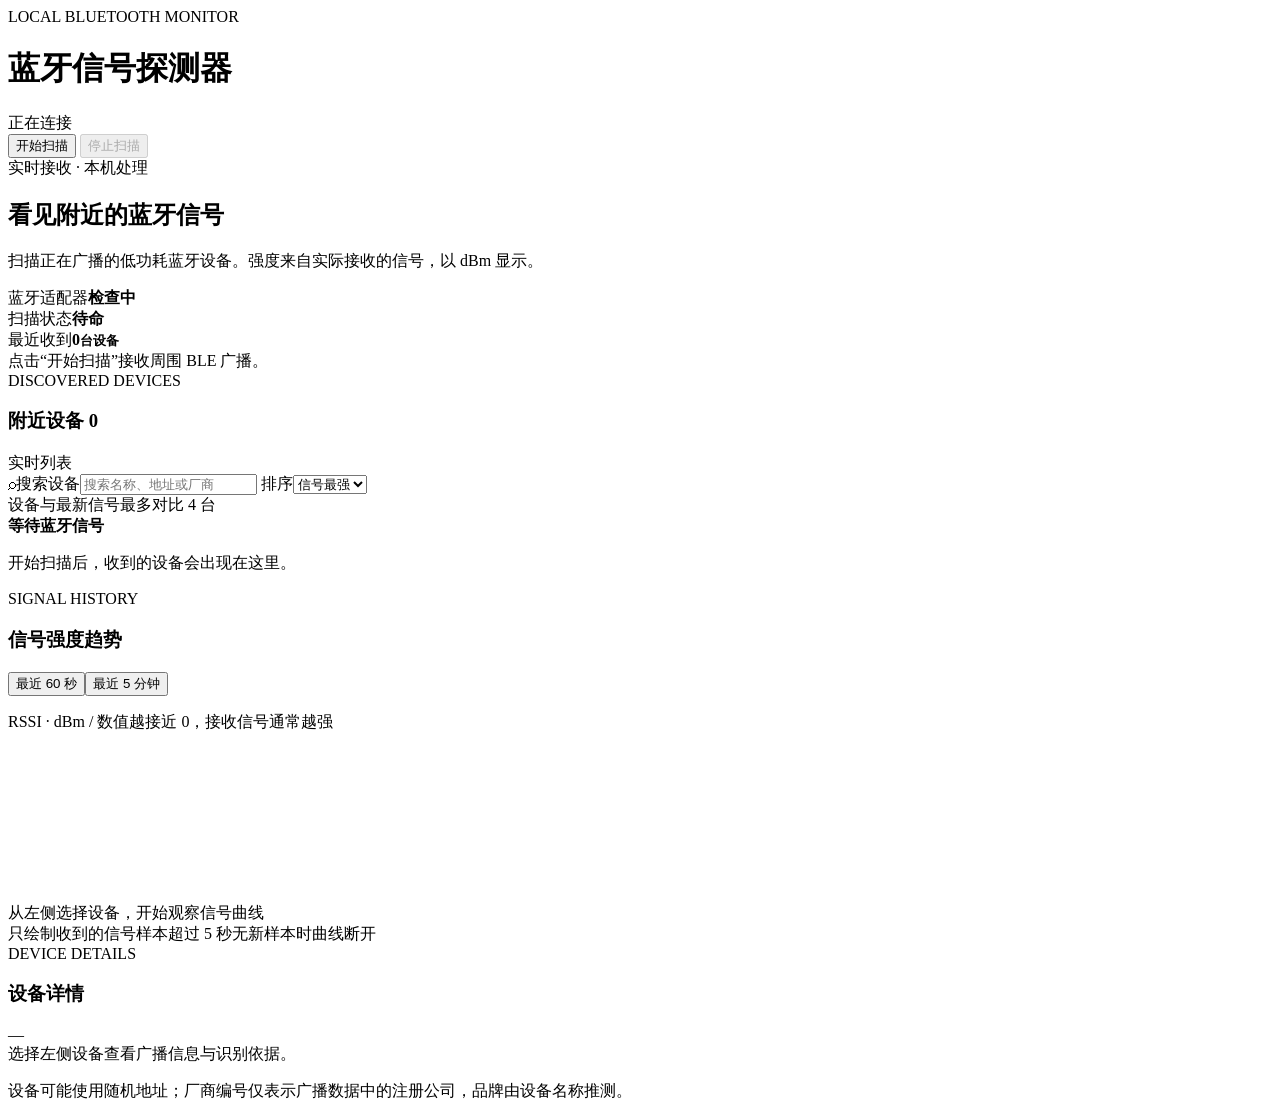
==== bluetooth_searcher/static/index.html @ 8bf12685 "Initial commit: Bluetooth signal monitor" ====
<!doctype html>
<html lang="zh-CN">
<head>
  <meta charset="utf-8">
  <meta name="viewport" content="width=device-width, initial-scale=1">
  <meta name="theme-color" content="#f5f7fb">
  <title>蓝牙信号探测器</title>
  <link rel="stylesheet" href="/static/styles.css">
  <script defer src="/static/vendor/chart.umd.min.js"></script>
  <script defer src="/static/app.js"></script>
</head>
<body>
  <div class="shell">
    <header class="topbar">
      <div class="brand">
        <div class="brand-mark" aria-hidden="true"><span></span><span></span><span></span></div>
        <div>
          <div class="eyebrow">LOCAL BLUETOOTH MONITOR</div>
          <h1>蓝牙信号探测器</h1>
        </div>
      </div>
      <div class="topbar-actions">
        <div class="connection" id="connection" aria-live="polite"><span class="dot"></span><span>正在连接</span></div>
        <button class="button button-primary" id="startButton" type="button">开始扫描</button>
        <button class="button button-quiet" id="stopButton" type="button" disabled>停止扫描</button>
      </div>
    </header>

    <main>
      <section class="intro">
        <div>
          <div class="section-kicker"><span class="kicker-line"></span> 实时接收 · 本机处理</div>
          <h2>看见附近的蓝牙信号</h2>
          <p>扫描正在广播的低功耗蓝牙设备。强度来自实际接收的信号，以 dBm 显示。</p>
        </div>
        <div class="metrics" aria-label="扫描概览">
          <div class="metric"><span>蓝牙适配器</span><strong id="radioMetric">检查中</strong></div>
          <div class="metric"><span>扫描状态</span><strong id="scanMetric">待命</strong></div>
          <div class="metric metric-count"><span>最近收到</span><strong><span id="freshCount">0</span><small>台设备</small></strong></div>
        </div>
      </section>

      <div class="notice" id="notice" role="status" aria-live="polite">点击“开始扫描”接收周围 BLE 广播。</div>

      <div class="workspace">
        <section class="panel device-panel" aria-labelledby="deviceTitle">
          <div class="panel-heading">
            <div><div class="panel-kicker">DISCOVERED DEVICES</div><h3 id="deviceTitle">附近设备 <span id="deviceTotal" class="count-pill">0</span></h3></div>
            <div class="live-mark"><span></span> 实时列表</div>
          </div>
          <div class="device-tools">
            <label class="search-box"><span class="search-icon" aria-hidden="true">⌕</span><span class="sr-only">搜索设备</span><input id="searchInput" type="search" placeholder="搜索名称、地址或厂商"></label>
            <label class="sort-box"><span class="sr-only">排序</span><select id="sortSelect"><option value="strength">信号最强</option><option value="recent">最近收到</option><option value="name">设备名称</option></select></label>
          </div>
          <div class="list-caption"><span>设备与最新信号</span><span>最多对比 4 台</span></div>
          <div id="deviceList" class="device-list" aria-live="polite">
            <div class="empty-list"><div class="empty-rings" aria-hidden="true"><span></span></div><strong>等待蓝牙信号</strong><p>开始扫描后，收到的设备会出现在这里。</p></div>
          </div>
        </section>

        <div class="right-column">
          <section class="panel chart-panel" aria-labelledby="chartTitle">
            <div class="panel-heading chart-heading">
              <div><div class="panel-kicker">SIGNAL HISTORY</div><h3 id="chartTitle">信号强度趋势</h3></div>
              <div class="segmented" role="group" aria-label="图表时间范围"><button type="button" data-window="60" class="active" aria-pressed="true">最近 60 秒</button><button type="button" data-window="300" aria-pressed="false">最近 5 分钟</button></div>
            </div>
            <p class="chart-subtitle">RSSI · dBm <span class="subtitle-separator">/</span> 数值越接近 0，接收信号通常越强</p>
            <div class="chart-wrap"><canvas id="signalChart" aria-label="所选设备的实时信号强度曲线" role="img"></canvas><div class="chart-empty" id="chartEmpty">从左侧选择设备，开始观察信号曲线</div></div>
            <div class="chart-foot"><span><i class="foot-dot"></i> 只绘制收到的信号样本</span><span>超过 5 秒无新样本时曲线断开</span></div>
          </section>

          <section class="panel detail-panel" aria-labelledby="detailTitle">
            <div class="panel-heading detail-heading"><div><div class="panel-kicker">DEVICE DETAILS</div><h3 id="detailTitle">设备详情</h3></div><span class="detail-index" id="detailIndex">—</span></div>
            <div id="detailContent" class="detail-empty">选择左侧设备查看广播信息与识别依据。</div>
          </section>
        </div>
      </div>
      <p class="footer-note">设备可能使用随机地址；厂商编号仅表示广播数据中的注册公司，品牌由设备名称推测。</p>
    </main>
  </div>
</body>
</html>
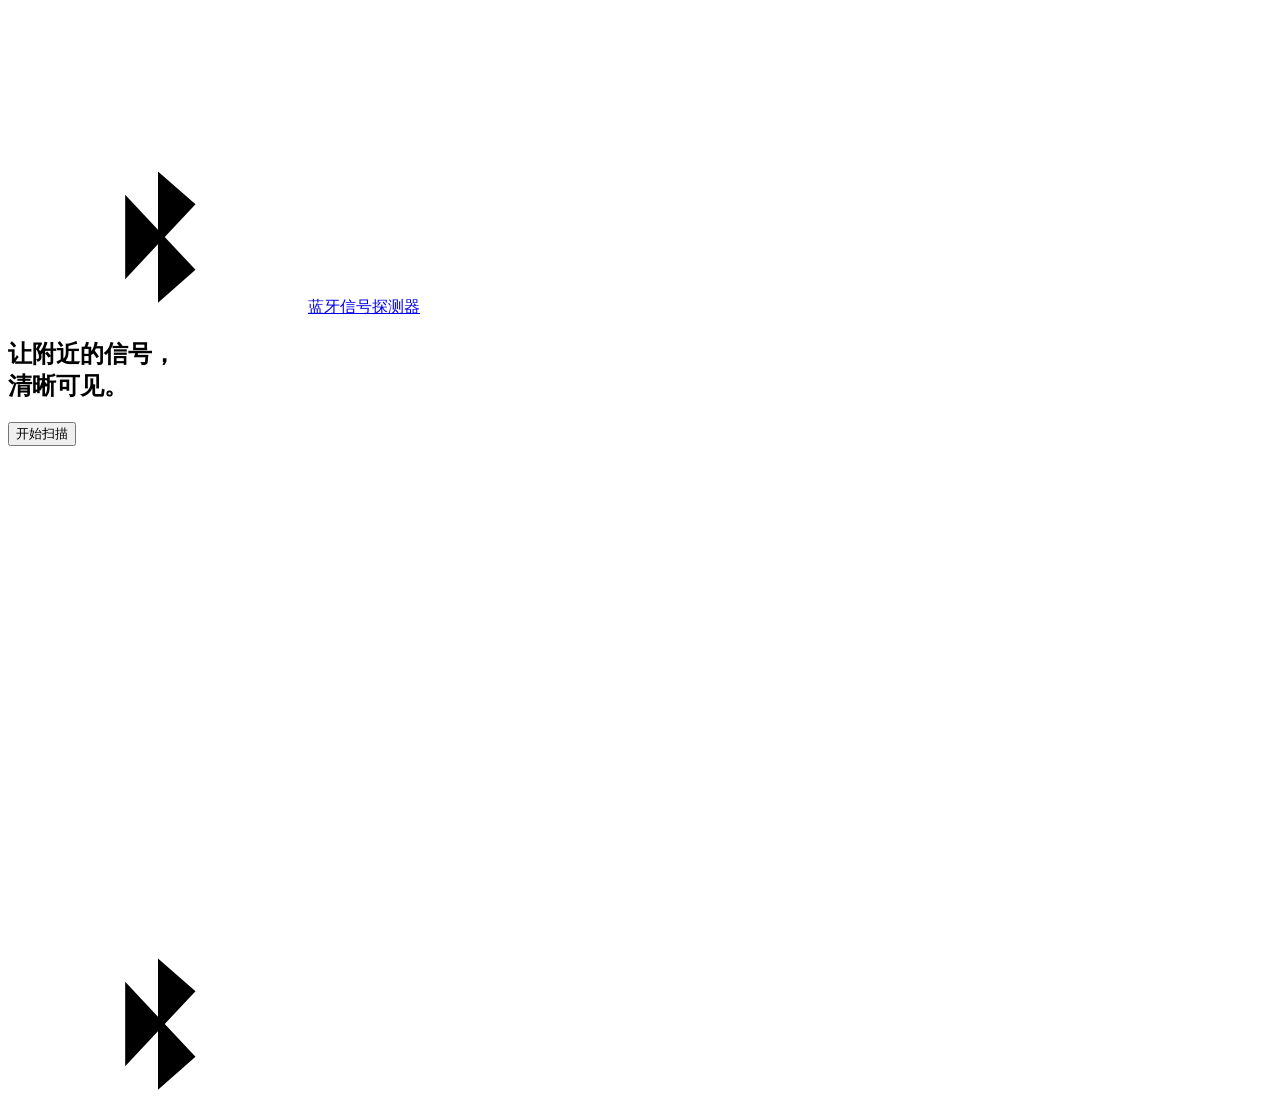
==== commit fb783727: "前端页面改造版" ====
--- a/bluetooth_searcher/static/index.html
+++ b/bluetooth_searcher/static/index.html
@@ -3,80 +3,39 @@
 <head>
   <meta charset="utf-8">
   <meta name="viewport" content="width=device-width, initial-scale=1">
-  <meta name="theme-color" content="#f5f7fb">
-  <title>蓝牙信号探测器</title>
+  <meta name="theme-color" content="#fafafa">
+  <title>蓝牙信号探测器 · 让信号清晰可见</title>
   <link rel="stylesheet" href="/static/styles.css">
-  <script defer src="/static/vendor/chart.umd.min.js"></script>
-  <script defer src="/static/app.js"></script>
+  <script defer src="/static/home.js"></script>
 </head>
-<body>
-  <div class="shell">
-    <header class="topbar">
-      <div class="brand">
-        <div class="brand-mark" aria-hidden="true"><span></span><span></span><span></span></div>
-        <div>
-          <div class="eyebrow">LOCAL BLUETOOTH MONITOR</div>
-          <h1>蓝牙信号探测器</h1>
-        </div>
+<body class="home-page">
+  <svg class="icon-defs" xmlns="http://www.w3.org/2000/svg" aria-hidden="true"><defs>
+    <symbol id="icon-bluetooth" viewBox="0 0 24 32"><path d="M5 7 20 23 12 30V2l8 7L5 25"/></symbol>
+  </defs></svg>
+  <header class="topbar"><nav class="nav-inner" aria-label="主导航">
+    <a class="brand" href="/" aria-label="蓝牙信号探测器首页"><svg class="brand-mark" aria-hidden="true"><use href="#icon-bluetooth"/></svg><span>蓝牙信号探测器</span></a>
+  </nav></header>
+  <main class="home-main">
+    <section class="hero" aria-labelledby="heroTitle">
+      <div class="hero-copy">
+        <h1 id="heroTitle" class="hero-enter">让附近的信号，<br><span>清晰可见。</span></h1>
+        <div class="hero-actions hero-enter"><button class="button button-primary button-hero" id="startButton" type="button">开始扫描</button></div>
+        <p id="homeError" class="home-error" role="alert" hidden></p>
       </div>
-      <div class="topbar-actions">
-        <div class="connection" id="connection" aria-live="polite"><span class="dot"></span><span>正在连接</span></div>
-        <button class="button button-primary" id="startButton" type="button">开始扫描</button>
-        <button class="button button-quiet" id="stopButton" type="button" disabled>停止扫描</button>
+      <div class="signal-art hero-enter" id="signalArt" aria-hidden="true">
+        <div class="signal-halo"></div>
+        <svg class="signal-field" viewBox="0 0 760 300" fill="none">
+          <defs><linearGradient id="ringGradient" x1="380" y1="40" x2="380" y2="280" gradientUnits="userSpaceOnUse"><stop stop-color="#d8dce4"/><stop offset=".5" stop-color="#f0f2f6"/><stop offset="1" stop-color="#b9cae7"/></linearGradient></defs>
+          <ellipse class="field-ring" cx="380" cy="171" rx="348" ry="118"/>
+          <ellipse class="field-ring" cx="380" cy="171" rx="264" ry="90"/>
+          <ellipse class="field-ring" cx="380" cy="171" rx="178" ry="61"/>
+          <ellipse class="field-ring inner-ring" cx="380" cy="171" rx="91" ry="32"/>
+          <ellipse class="signal-wave" cx="380" cy="171" rx="178" ry="61"/>
+          <ellipse class="signal-wave wave-two" cx="380" cy="171" rx="178" ry="61"/>
+        </svg>
+        <div class="signal-core"><svg><use href="#icon-bluetooth"/></svg></div>
       </div>
-    </header>
-
-    <main>
-      <section class="intro">
-        <div>
-          <div class="section-kicker"><span class="kicker-line"></span> 实时接收 · 本机处理</div>
-          <h2>看见附近的蓝牙信号</h2>
-          <p>扫描正在广播的低功耗蓝牙设备。强度来自实际接收的信号，以 dBm 显示。</p>
-        </div>
-        <div class="metrics" aria-label="扫描概览">
-          <div class="metric"><span>蓝牙适配器</span><strong id="radioMetric">检查中</strong></div>
-          <div class="metric"><span>扫描状态</span><strong id="scanMetric">待命</strong></div>
-          <div class="metric metric-count"><span>最近收到</span><strong><span id="freshCount">0</span><small>台设备</small></strong></div>
-        </div>
-      </section>
-
-      <div class="notice" id="notice" role="status" aria-live="polite">点击“开始扫描”接收周围 BLE 广播。</div>
-
-      <div class="workspace">
-        <section class="panel device-panel" aria-labelledby="deviceTitle">
-          <div class="panel-heading">
-            <div><div class="panel-kicker">DISCOVERED DEVICES</div><h3 id="deviceTitle">附近设备 <span id="deviceTotal" class="count-pill">0</span></h3></div>
-            <div class="live-mark"><span></span> 实时列表</div>
-          </div>
-          <div class="device-tools">
-            <label class="search-box"><span class="search-icon" aria-hidden="true">⌕</span><span class="sr-only">搜索设备</span><input id="searchInput" type="search" placeholder="搜索名称、地址或厂商"></label>
-            <label class="sort-box"><span class="sr-only">排序</span><select id="sortSelect"><option value="strength">信号最强</option><option value="recent">最近收到</option><option value="name">设备名称</option></select></label>
-          </div>
-          <div class="list-caption"><span>设备与最新信号</span><span>最多对比 4 台</span></div>
-          <div id="deviceList" class="device-list" aria-live="polite">
-            <div class="empty-list"><div class="empty-rings" aria-hidden="true"><span></span></div><strong>等待蓝牙信号</strong><p>开始扫描后，收到的设备会出现在这里。</p></div>
-          </div>
-        </section>
-
-        <div class="right-column">
-          <section class="panel chart-panel" aria-labelledby="chartTitle">
-            <div class="panel-heading chart-heading">
-              <div><div class="panel-kicker">SIGNAL HISTORY</div><h3 id="chartTitle">信号强度趋势</h3></div>
-              <div class="segmented" role="group" aria-label="图表时间范围"><button type="button" data-window="60" class="active" aria-pressed="true">最近 60 秒</button><button type="button" data-window="300" aria-pressed="false">最近 5 分钟</button></div>
-            </div>
-            <p class="chart-subtitle">RSSI · dBm <span class="subtitle-separator">/</span> 数值越接近 0，接收信号通常越强</p>
-            <div class="chart-wrap"><canvas id="signalChart" aria-label="所选设备的实时信号强度曲线" role="img"></canvas><div class="chart-empty" id="chartEmpty">从左侧选择设备，开始观察信号曲线</div></div>
-            <div class="chart-foot"><span><i class="foot-dot"></i> 只绘制收到的信号样本</span><span>超过 5 秒无新样本时曲线断开</span></div>
-          </section>
-
-          <section class="panel detail-panel" aria-labelledby="detailTitle">
-            <div class="panel-heading detail-heading"><div><div class="panel-kicker">DEVICE DETAILS</div><h3 id="detailTitle">设备详情</h3></div><span class="detail-index" id="detailIndex">—</span></div>
-            <div id="detailContent" class="detail-empty">选择左侧设备查看广播信息与识别依据。</div>
-          </section>
-        </div>
-      </div>
-      <p class="footer-note">设备可能使用随机地址；厂商编号仅表示广播数据中的注册公司，品牌由设备名称推测。</p>
-    </main>
-  </div>
+    </section>
+  </main>
 </body>
 </html>
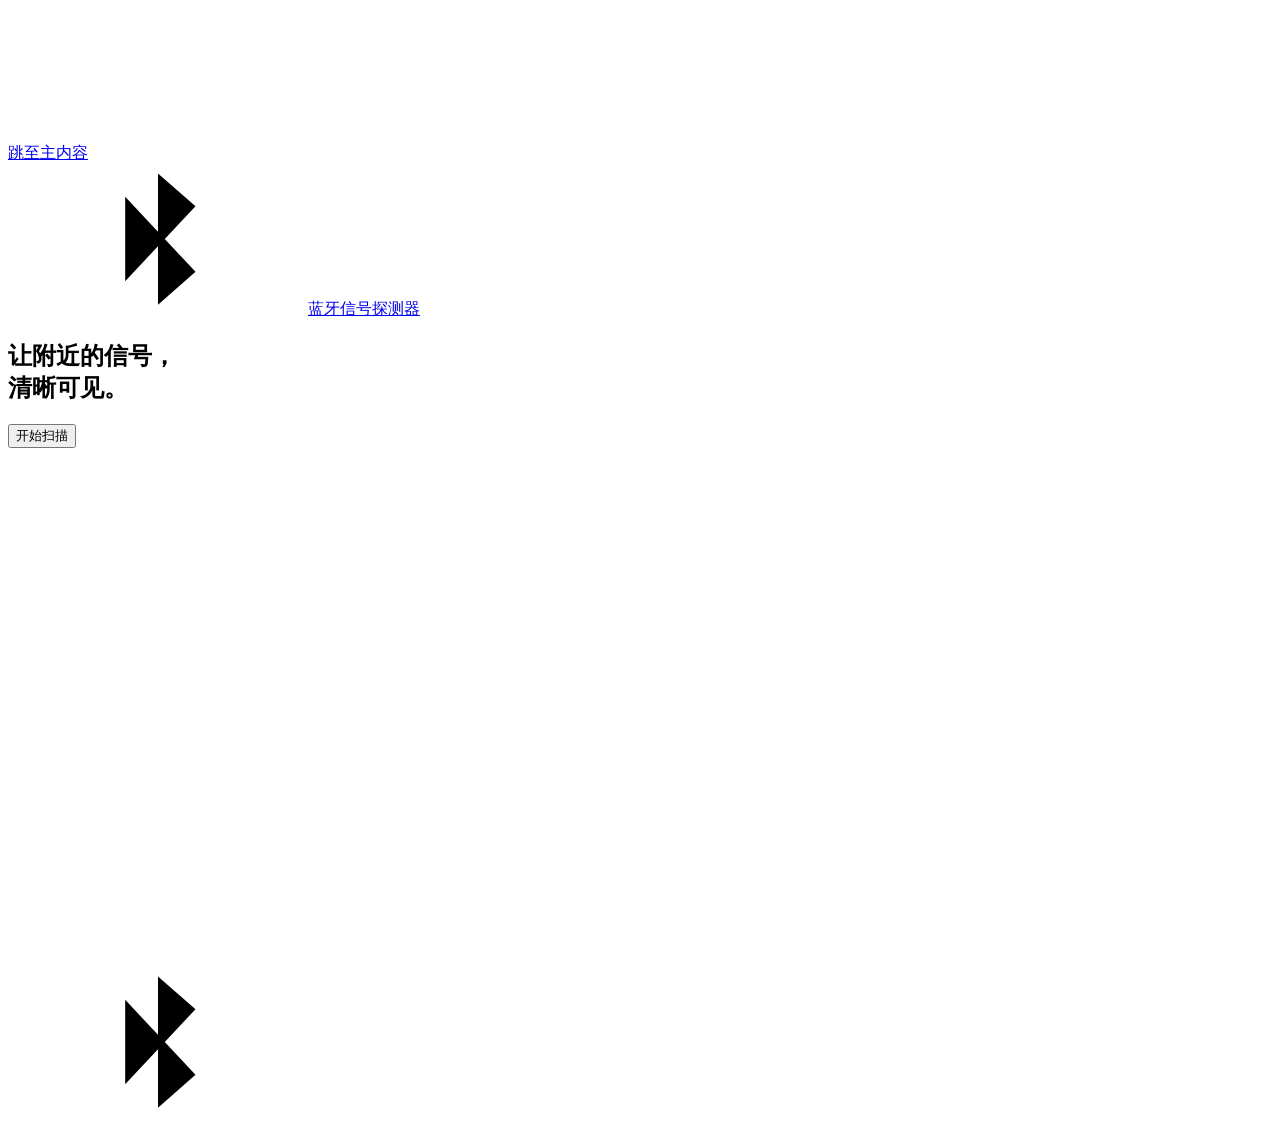
==== commit 28f47028: "前端页面优化版" ====
--- a/bluetooth_searcher/static/index.html
+++ b/bluetooth_searcher/static/index.html
@@ -9,18 +9,20 @@
   <script defer src="/static/home.js"></script>
 </head>
 <body class="home-page">
+  <a class="skip-link" href="#homeContent">跳至主内容</a>
   <svg class="icon-defs" xmlns="http://www.w3.org/2000/svg" aria-hidden="true"><defs>
     <symbol id="icon-bluetooth" viewBox="0 0 24 32"><path d="M5 7 20 23 12 30V2l8 7L5 25"/></symbol>
   </defs></svg>
   <header class="topbar"><nav class="nav-inner" aria-label="主导航">
-    <a class="brand" href="/" aria-label="蓝牙信号探测器首页"><svg class="brand-mark" aria-hidden="true"><use href="#icon-bluetooth"/></svg><span>蓝牙信号探测器</span></a>
+    <a class="brand" href="/" aria-label="蓝牙信号探测器首页" translate="no"><svg class="brand-mark" aria-hidden="true"><use href="#icon-bluetooth"/></svg><span>蓝牙信号探测器</span></a>
   </nav></header>
-  <main class="home-main">
+  <main class="home-main" id="homeContent" tabindex="-1">
     <section class="hero" aria-labelledby="heroTitle">
       <div class="hero-copy">
         <h1 id="heroTitle" class="hero-enter">让附近的信号，<br><span>清晰可见。</span></h1>
-        <div class="hero-actions hero-enter"><button class="button button-primary button-hero" id="startButton" type="button">开始扫描</button></div>
-        <p id="homeError" class="home-error" role="alert" hidden></p>
+        <div class="hero-actions hero-enter"><button class="button button-primary button-hero" id="startButton" type="button"><span class="button-spinner" aria-hidden="true"></span><span>开始扫描</span></button></div>
+        <p id="homeLoading" class="loading-status" role="status" aria-live="polite"></p>
+        <p id="homeError" class="home-error is-empty" role="status" aria-live="polite" aria-atomic="true"></p>
       </div>
       <div class="signal-art hero-enter" id="signalArt" aria-hidden="true">
         <div class="signal-halo"></div>
@@ -30,8 +32,8 @@
           <ellipse class="field-ring" cx="380" cy="171" rx="264" ry="90"/>
           <ellipse class="field-ring" cx="380" cy="171" rx="178" ry="61"/>
           <ellipse class="field-ring inner-ring" cx="380" cy="171" rx="91" ry="32"/>
-          <ellipse class="signal-wave" cx="380" cy="171" rx="178" ry="61"/>
-          <ellipse class="signal-wave wave-two" cx="380" cy="171" rx="178" ry="61"/>
+          <g class="signal-wave"><ellipse cx="380" cy="171" rx="178" ry="61"/></g>
+          <g class="signal-wave wave-two"><ellipse cx="380" cy="171" rx="178" ry="61"/></g>
         </svg>
         <div class="signal-core"><svg><use href="#icon-bluetooth"/></svg></div>
       </div>
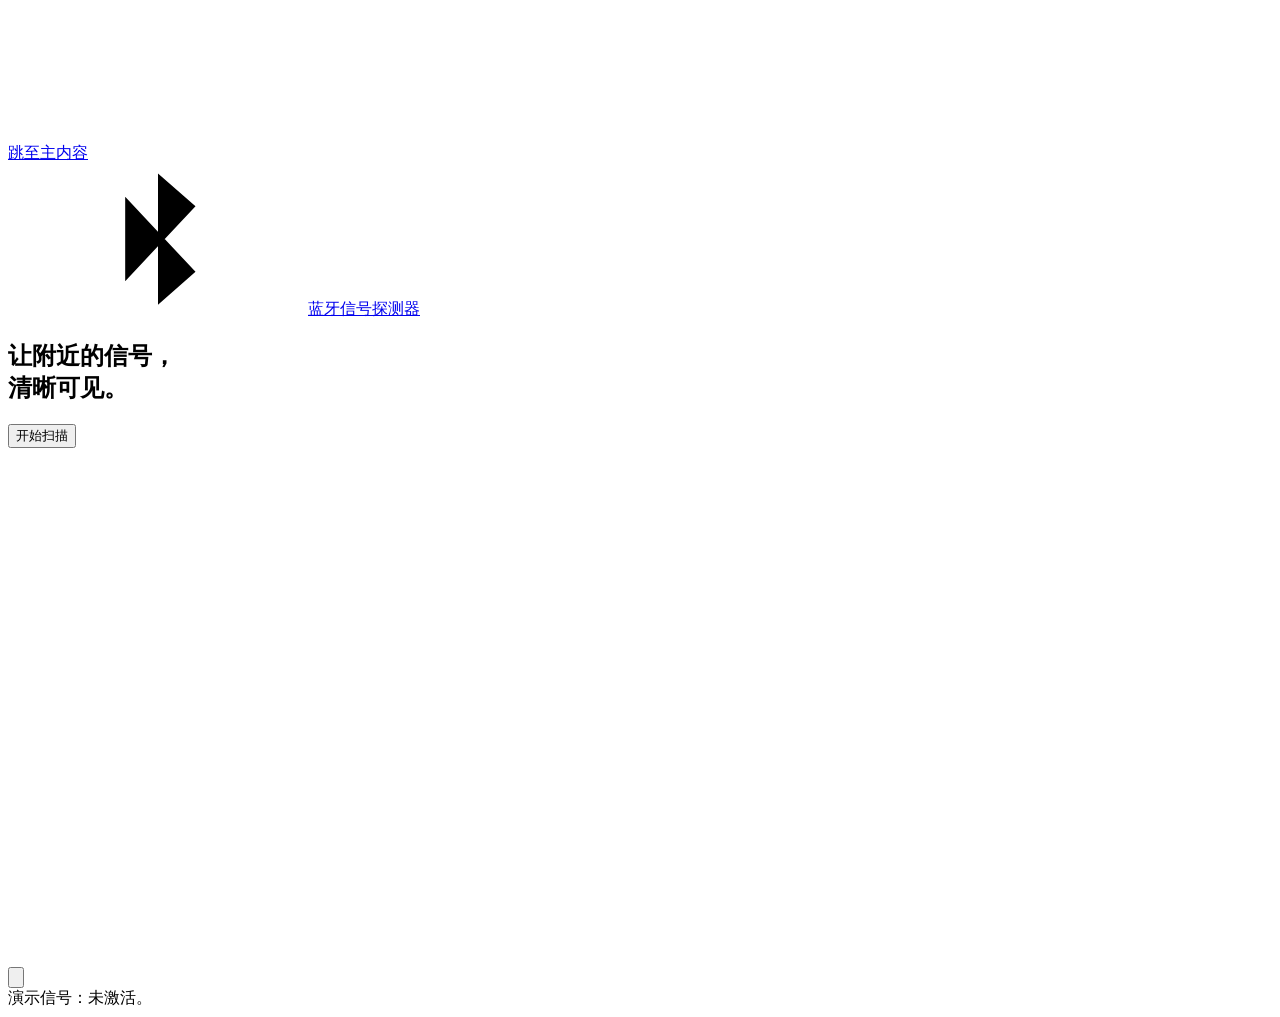
==== commit e52c650e: "新增首页信号探测动画" ====
--- a/bluetooth_searcher/static/index.html
+++ b/bluetooth_searcher/static/index.html
@@ -24,19 +24,39 @@
         <p id="homeLoading" class="loading-status" role="status" aria-live="polite"></p>
         <p id="homeError" class="home-error is-empty" role="status" aria-live="polite" aria-atomic="true"></p>
       </div>
-      <div class="signal-art hero-enter" id="signalArt" aria-hidden="true">
-        <div class="signal-halo"></div>
-        <svg class="signal-field" viewBox="0 0 760 300" fill="none">
-          <defs><linearGradient id="ringGradient" x1="380" y1="40" x2="380" y2="280" gradientUnits="userSpaceOnUse"><stop stop-color="#d8dce4"/><stop offset=".5" stop-color="#f0f2f6"/><stop offset="1" stop-color="#b9cae7"/></linearGradient></defs>
-          <ellipse class="field-ring" cx="380" cy="171" rx="348" ry="118"/>
-          <ellipse class="field-ring" cx="380" cy="171" rx="264" ry="90"/>
-          <ellipse class="field-ring" cx="380" cy="171" rx="178" ry="61"/>
-          <ellipse class="field-ring inner-ring" cx="380" cy="171" rx="91" ry="32"/>
-          <g class="signal-wave"><ellipse cx="380" cy="171" rx="178" ry="61"/></g>
-          <g class="signal-wave wave-two"><ellipse cx="380" cy="171" rx="178" ry="61"/></g>
-        </svg>
-        <div class="signal-core"><svg><use href="#icon-bluetooth"/></svg></div>
+      <div class="signal-art" id="signalArt">
+        <div class="signal-entry hero-enter">
+          <div class="signal-scene" id="signalScene">
+            <div class="signal-field-layer" id="signalFieldLayer" aria-hidden="true">
+              <div class="signal-halo"></div>
+              <svg class="signal-field" viewBox="0 0 760 300" fill="none">
+                <defs><linearGradient id="ringGradient" x1="380" y1="40" x2="380" y2="280" gradientUnits="userSpaceOnUse"><stop stop-color="#d8dce4"/><stop offset=".5" stop-color="#f0f2f6"/><stop offset="1" stop-color="#b9cae7"/></linearGradient></defs>
+                <ellipse class="field-ring" cx="380" cy="171" rx="348" ry="118"/>
+                <ellipse class="field-ring" cx="380" cy="171" rx="264" ry="90"/>
+                <ellipse class="field-ring" cx="380" cy="171" rx="178" ry="61"/>
+                <ellipse class="field-ring inner-ring" cx="380" cy="171" rx="91" ry="32"/>
+                <g class="signal-wave"><ellipse cx="380" cy="171" rx="178" ry="61"/></g>
+                <g class="signal-wave wave-two"><ellipse cx="380" cy="171" rx="178" ry="61"/></g>
+              </svg>
+            </div>
+            <div class="signal-core-layer" id="signalCoreLayer">
+              <button class="signal-core" id="strengthToggle" type="button" aria-label="当前演示信号：未激活。点击切换至弱信号">
+                <svg class="signal-symbol" id="signalSymbol" viewBox="0 0 60 62" data-level="idle" aria-hidden="true" focusable="false">
+                  <path class="signal-bar-outline" d="M5 21 C17 7 43 7 55 21 C56.4 22.6 56.4 24 55 25.3 L51.5 28.1 C50.3 29 49.2 28.5 48.2 27.3 C39 16.4 21 16.4 11.8 27.3 C10.8 28.5 9.7 29 8.5 28.1 L5 25.3 C3.6 24 3.6 22.6 5 21 Z"/>
+                  <path class="signal-bar-outline" d="M13.4 31 C22.4 21.6 37.6 21.6 46.6 31 C47.8 32.3 47.8 33.6 46.5 34.8 L43 37.6 C41.8 38.4 40.8 38 39.8 36.9 C34.4 30.8 25.6 30.8 20.2 36.9 C19.2 38 18.2 38.4 17 37.6 L13.5 34.8 C12.2 33.6 12.2 32.3 13.4 31 Z"/>
+                  <path class="signal-bar-outline" d="M21.5 41 C26 36.5 34 36.5 38.5 41 C39.7 42.2 39.7 43.5 38.4 44.6 L35 47.2 C33.8 48.1 32.7 47.7 31.7 46.6 C30.8 45.6 29.2 45.6 28.3 46.6 C27.3 47.7 26.2 48.1 25 47.2 L21.6 44.6 C20.3 43.5 20.3 42.2 21.5 41 Z"/>
+                  <path class="signal-bar-fill" data-step="3" d="M5 21 C17 7 43 7 55 21 C56.4 22.6 56.4 24 55 25.3 L51.5 28.1 C50.3 29 49.2 28.5 48.2 27.3 C39 16.4 21 16.4 11.8 27.3 C10.8 28.5 9.7 29 8.5 28.1 L5 25.3 C3.6 24 3.6 22.6 5 21 Z"/>
+                  <path class="signal-bar-fill" data-step="2" d="M13.4 31 C22.4 21.6 37.6 21.6 46.6 31 C47.8 32.3 47.8 33.6 46.5 34.8 L43 37.6 C41.8 38.4 40.8 38 39.8 36.9 C34.4 30.8 25.6 30.8 20.2 36.9 C19.2 38 18.2 38.4 17 37.6 L13.5 34.8 C12.2 33.6 12.2 32.3 13.4 31 Z"/>
+                  <path class="signal-bar-fill" data-step="1" d="M21.5 41 C26 36.5 34 36.5 38.5 41 C39.7 42.2 39.7 43.5 38.4 44.6 L35 47.2 C33.8 48.1 32.7 47.7 31.7 46.6 C30.8 45.6 29.2 45.6 28.3 46.6 C27.3 47.7 26.2 48.1 25 47.2 L21.6 44.6 C20.3 43.5 20.3 42.2 21.5 41 Z"/>
+                  <ellipse class="signal-dot-outline" cx="30" cy="55.3" rx="4.5" ry="2.6"/>
+                  <ellipse class="signal-dot-fill" cx="30" cy="55.3" rx="4.5" ry="2.6"/>
+                </svg>
+              </button>
+            </div>
+          </div>
+        </div>
       </div>
+      <span class="sr-only" id="strengthStatus" role="status" aria-live="polite" aria-atomic="true">演示信号：未激活。</span>
     </section>
   </main>
 </body>
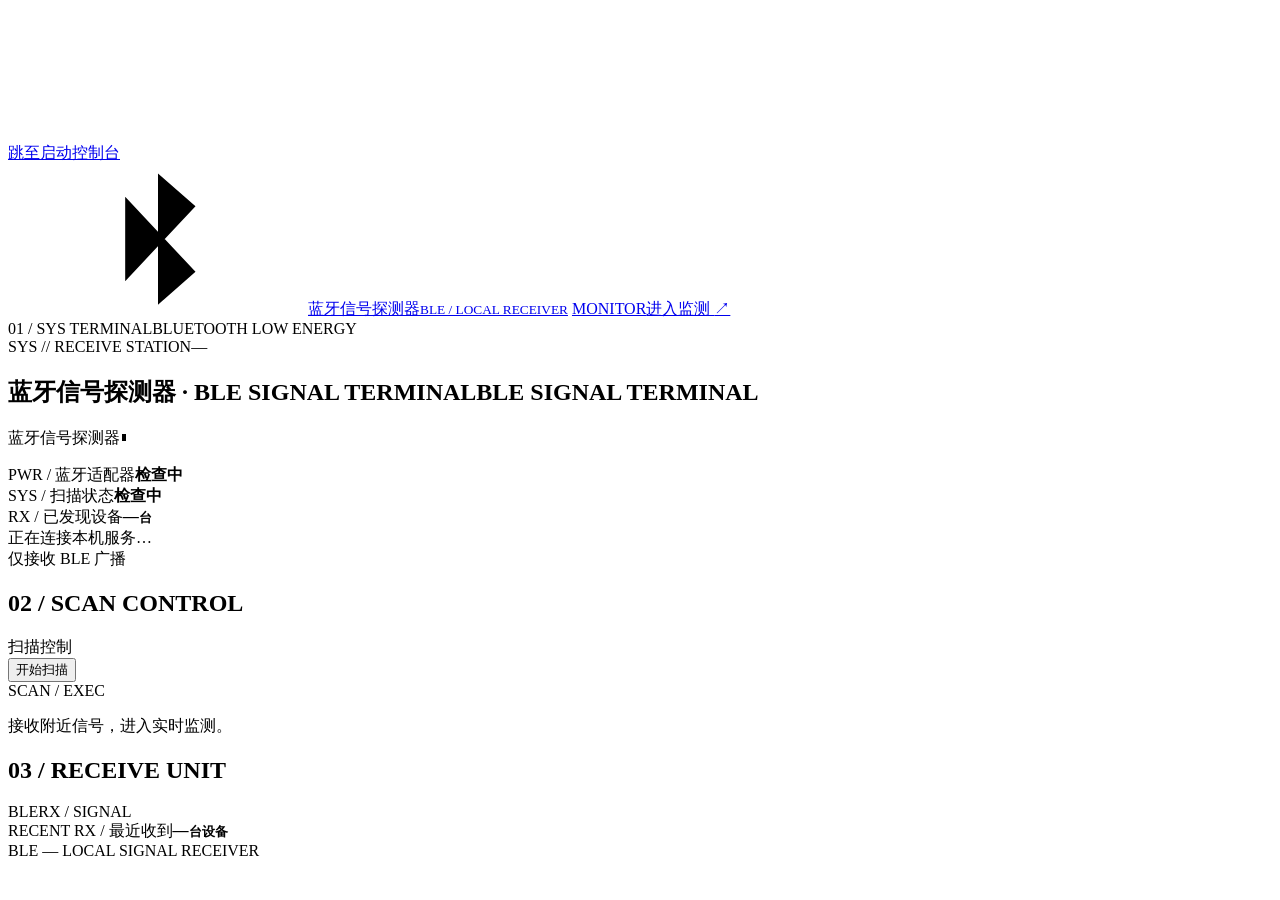
==== commit 6812f1c8: "卡带复古未来风格前端" ====
--- a/bluetooth_searcher/static/index.html
+++ b/bluetooth_searcher/static/index.html
@@ -3,60 +3,54 @@
 <head>
   <meta charset="utf-8">
   <meta name="viewport" content="width=device-width, initial-scale=1">
-  <meta name="theme-color" content="#fafafa">
-  <title>蓝牙信号探测器 · 让信号清晰可见</title>
+  <meta name="theme-color" content="#252A27">
+  <title>启动控制台 · 蓝牙信号探测器</title>
+  <link rel="preload" as="font" type="font/woff2" href="/static/fonts/IBMPlexMono-Regular.woff2" crossorigin>
   <link rel="stylesheet" href="/static/styles.css">
+  <script src="/static/scan-transition.js"></script>
   <script defer src="/static/home.js"></script>
 </head>
 <body class="home-page">
-  <a class="skip-link" href="#homeContent">跳至主内容</a>
-  <svg class="icon-defs" xmlns="http://www.w3.org/2000/svg" aria-hidden="true"><defs>
-    <symbol id="icon-bluetooth" viewBox="0 0 24 32"><path d="M5 7 20 23 12 30V2l8 7L5 25"/></symbol>
-  </defs></svg>
-  <header class="topbar"><nav class="nav-inner" aria-label="主导航">
-    <a class="brand" href="/" aria-label="蓝牙信号探测器首页" translate="no"><svg class="brand-mark" aria-hidden="true"><use href="#icon-bluetooth"/></svg><span>蓝牙信号探测器</span></a>
-  </nav></header>
+  <a class="skip-link" href="#homeContent">跳至启动控制台</a>
+  <svg class="icon-defs" xmlns="http://www.w3.org/2000/svg" aria-hidden="true"><defs><symbol id="icon-bluetooth" viewBox="0 0 24 32"><path d="M5 7 20 23 12 30V2l8 7L5 25"/></symbol></defs></svg>
+  <header class="topbar">
+    <nav class="nav-inner" aria-label="主导航">
+      <a class="brand" href="/" aria-label="蓝牙信号探测器首页"><svg class="brand-mark" aria-hidden="true"><use href="#icon-bluetooth"/></svg><span>蓝牙信号探测器<small translate="no">BLE / LOCAL RECEIVER</small></span></a>
+      <a class="nav-link" href="/monitor"><span translate="no">MONITOR</span><span>进入监测 <span aria-hidden="true">↗</span></span></a>
+    </nav>
+  </header>
   <main class="home-main" id="homeContent" tabindex="-1">
-    <section class="hero" aria-labelledby="heroTitle">
-      <div class="hero-copy">
-        <h1 id="heroTitle" class="hero-enter">让附近的信号，<br><span>清晰可见。</span></h1>
-        <div class="hero-actions hero-enter"><button class="button button-primary button-hero" id="startButton" type="button"><span class="button-spinner" aria-hidden="true"></span><span>开始扫描</span></button></div>
-        <p id="homeLoading" class="loading-status" role="status" aria-live="polite"></p>
-        <p id="homeError" class="home-error is-empty" role="status" aria-live="polite" aria-atomic="true"></p>
-      </div>
-      <div class="signal-art" id="signalArt">
-        <div class="signal-entry hero-enter">
-          <div class="signal-scene" id="signalScene">
-            <div class="signal-field-layer" id="signalFieldLayer" aria-hidden="true">
-              <div class="signal-halo"></div>
-              <svg class="signal-field" viewBox="0 0 760 300" fill="none">
-                <defs><linearGradient id="ringGradient" x1="380" y1="40" x2="380" y2="280" gradientUnits="userSpaceOnUse"><stop stop-color="#d8dce4"/><stop offset=".5" stop-color="#f0f2f6"/><stop offset="1" stop-color="#b9cae7"/></linearGradient></defs>
-                <ellipse class="field-ring" cx="380" cy="171" rx="348" ry="118"/>
-                <ellipse class="field-ring" cx="380" cy="171" rx="264" ry="90"/>
-                <ellipse class="field-ring" cx="380" cy="171" rx="178" ry="61"/>
-                <ellipse class="field-ring inner-ring" cx="380" cy="171" rx="91" ry="32"/>
-                <g class="signal-wave"><ellipse cx="380" cy="171" rx="178" ry="61"/></g>
-                <g class="signal-wave wave-two"><ellipse cx="380" cy="171" rx="178" ry="61"/></g>
-              </svg>
-            </div>
-            <div class="signal-core-layer" id="signalCoreLayer">
-              <button class="signal-core" id="strengthToggle" type="button" aria-label="当前演示信号：未激活。点击切换至弱信号">
-                <svg class="signal-symbol" id="signalSymbol" viewBox="0 0 60 62" data-level="idle" aria-hidden="true" focusable="false">
-                  <path class="signal-bar-outline" d="M5 21 C17 7 43 7 55 21 C56.4 22.6 56.4 24 55 25.3 L51.5 28.1 C50.3 29 49.2 28.5 48.2 27.3 C39 16.4 21 16.4 11.8 27.3 C10.8 28.5 9.7 29 8.5 28.1 L5 25.3 C3.6 24 3.6 22.6 5 21 Z"/>
-                  <path class="signal-bar-outline" d="M13.4 31 C22.4 21.6 37.6 21.6 46.6 31 C47.8 32.3 47.8 33.6 46.5 34.8 L43 37.6 C41.8 38.4 40.8 38 39.8 36.9 C34.4 30.8 25.6 30.8 20.2 36.9 C19.2 38 18.2 38.4 17 37.6 L13.5 34.8 C12.2 33.6 12.2 32.3 13.4 31 Z"/>
-                  <path class="signal-bar-outline" d="M21.5 41 C26 36.5 34 36.5 38.5 41 C39.7 42.2 39.7 43.5 38.4 44.6 L35 47.2 C33.8 48.1 32.7 47.7 31.7 46.6 C30.8 45.6 29.2 45.6 28.3 46.6 C27.3 47.7 26.2 48.1 25 47.2 L21.6 44.6 C20.3 43.5 20.3 42.2 21.5 41 Z"/>
-                  <path class="signal-bar-fill" data-step="3" d="M5 21 C17 7 43 7 55 21 C56.4 22.6 56.4 24 55 25.3 L51.5 28.1 C50.3 29 49.2 28.5 48.2 27.3 C39 16.4 21 16.4 11.8 27.3 C10.8 28.5 9.7 29 8.5 28.1 L5 25.3 C3.6 24 3.6 22.6 5 21 Z"/>
-                  <path class="signal-bar-fill" data-step="2" d="M13.4 31 C22.4 21.6 37.6 21.6 46.6 31 C47.8 32.3 47.8 33.6 46.5 34.8 L43 37.6 C41.8 38.4 40.8 38 39.8 36.9 C34.4 30.8 25.6 30.8 20.2 36.9 C19.2 38 18.2 38.4 17 37.6 L13.5 34.8 C12.2 33.6 12.2 32.3 13.4 31 Z"/>
-                  <path class="signal-bar-fill" data-step="1" d="M21.5 41 C26 36.5 34 36.5 38.5 41 C39.7 42.2 39.7 43.5 38.4 44.6 L35 47.2 C33.8 48.1 32.7 47.7 31.7 46.6 C30.8 45.6 29.2 45.6 28.3 46.6 C27.3 47.7 26.2 48.1 25 47.2 L21.6 44.6 C20.3 43.5 20.3 42.2 21.5 41 Z"/>
-                  <ellipse class="signal-dot-outline" cx="30" cy="55.3" rx="4.5" ry="2.6"/>
-                  <ellipse class="signal-dot-fill" cx="30" cy="55.3" rx="4.5" ry="2.6"/>
-                </svg>
-              </button>
-            </div>
+    <section class="console home-console" aria-labelledby="heroTitle">
+      <div class="console-rail"><span class="embossed-label" translate="no">01 / SYS TERMINAL</span><span class="rail-note" translate="no">BLUETOOTH LOW ENERGY</span><span class="screw" aria-hidden="true"></span></div>
+      <div class="screen-bezel">
+        <div class="crt-screen home-screen" id="homeScreen">
+          <span class="crt-scan-pass" aria-hidden="true"></span>
+          <div class="screen-topline"><span translate="no">SYS // RECEIVE STATION</span><time id="homeClock" aria-label="本机时间">—</time></div>
+          <h1 id="heroTitle"><span class="sr-only">蓝牙信号探测器 · BLE SIGNAL TERMINAL</span><span id="terminalTitle" class="terminal-title" aria-hidden="true" translate="no">BLE SIGNAL TERMINAL</span></h1>
+          <p class="screen-subtitle">蓝牙信号探测器<span class="screen-caret" aria-hidden="true">▮</span></p>
+          <div class="home-readouts" aria-label="本机扫描状态">
+            <div class="screen-readout"><span class="readout-label"><span translate="no">PWR</span> / 蓝牙适配器</span><strong id="homeRadio" data-state="unknown">检查中</strong></div>
+            <div class="screen-readout"><span class="readout-label"><span translate="no">SYS</span> / 扫描状态</span><strong id="homeScan" data-state="unknown">检查中</strong></div>
+            <div class="screen-readout"><span class="readout-label"><span translate="no">RX</span> / 已发现设备</span><strong><span id="homeDeviceCount">—</span><small>台</small></strong></div>
           </div>
+          <div class="screen-statusline"><div id="homeConnection" class="connection" data-state="connecting" role="status" aria-live="polite"><span class="dot" aria-hidden="true"></span><span>正在连接本机服务…</span></div><span class="screen-footnote">仅接收 BLE 广播</span></div>
         </div>
       </div>
-      <span class="sr-only" id="strengthStatus" role="status" aria-live="polite" aria-atomic="true">演示信号：未激活。</span>
+      <div class="home-lower">
+        <section class="control-deck" aria-labelledby="controlTitle">
+          <div class="module-caption"><h2 id="controlTitle" class="embossed-label" translate="no">02 / SCAN CONTROL</h2><span class="small-label">扫描控制</span></div>
+          <div class="start-control"><button class="button button-primary button-hero" id="startButton" type="button"><span class="button-spinner" aria-hidden="true"></span><span class="button-label">开始扫描</span></button><div class="control-instruction"><span class="control-code" translate="no">SCAN / EXEC</span><p>接收附近信号，进入实时监测。</p></div></div>
+          <p id="homeLoading" class="loading-status" role="status" aria-live="polite"></p>
+          <p id="homeError" class="home-error is-empty" role="status" aria-live="polite" aria-atomic="true"></p>
+          <button id="retryStatusButton" class="button button-quiet retry-button" type="button" hidden>重试连接</button>
+        </section>
+        <section class="tape-module" aria-labelledby="receiveTitle">
+          <div class="module-caption"><h2 id="receiveTitle" class="embossed-label" translate="no">03 / RECEIVE UNIT</h2><span class="screw" aria-hidden="true"></span></div>
+          <div class="cassette" aria-hidden="true"><div class="cassette-label"><span translate="no">BLE</span><span class="cassette-stripes"></span><span translate="no">RX / SIGNAL</span></div><div class="cassette-window"><span class="tape-reel"></span><span class="tape-path"></span><span class="tape-reel"></span></div><div class="cassette-notch"></div></div>
+          <div class="tape-readout"><span><span translate="no">RECENT RX</span> / 最近收到</span><strong><span id="homeFreshCount">—</span><small>台设备</small></strong></div>
+        </section>
+      </div>
+      <footer class="console-footer"><span class="screw" aria-hidden="true"></span><span class="stripe-band" aria-hidden="true"></span><span class="footer-label" translate="no">BLE — LOCAL SIGNAL RECEIVER</span><span class="vent" aria-hidden="true"></span><span class="screw" aria-hidden="true"></span></footer>
     </section>
   </main>
 </body>
